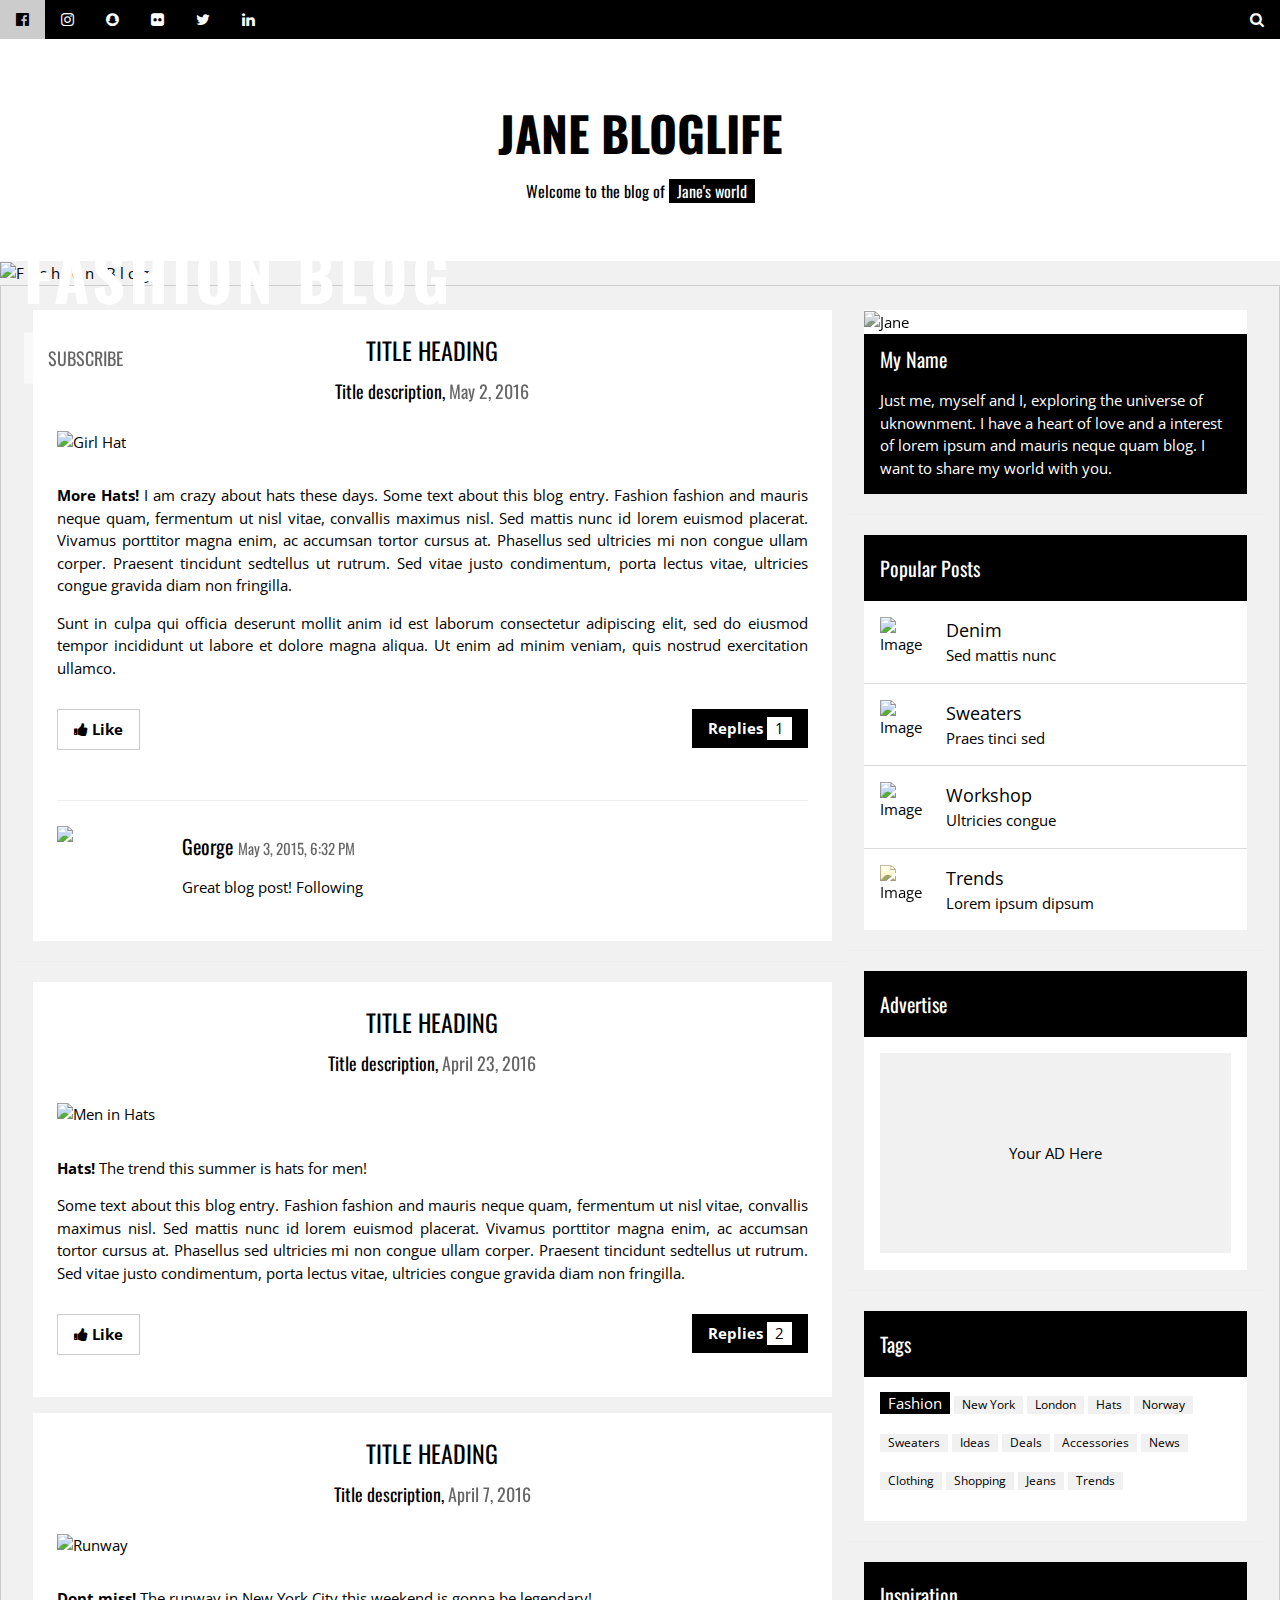
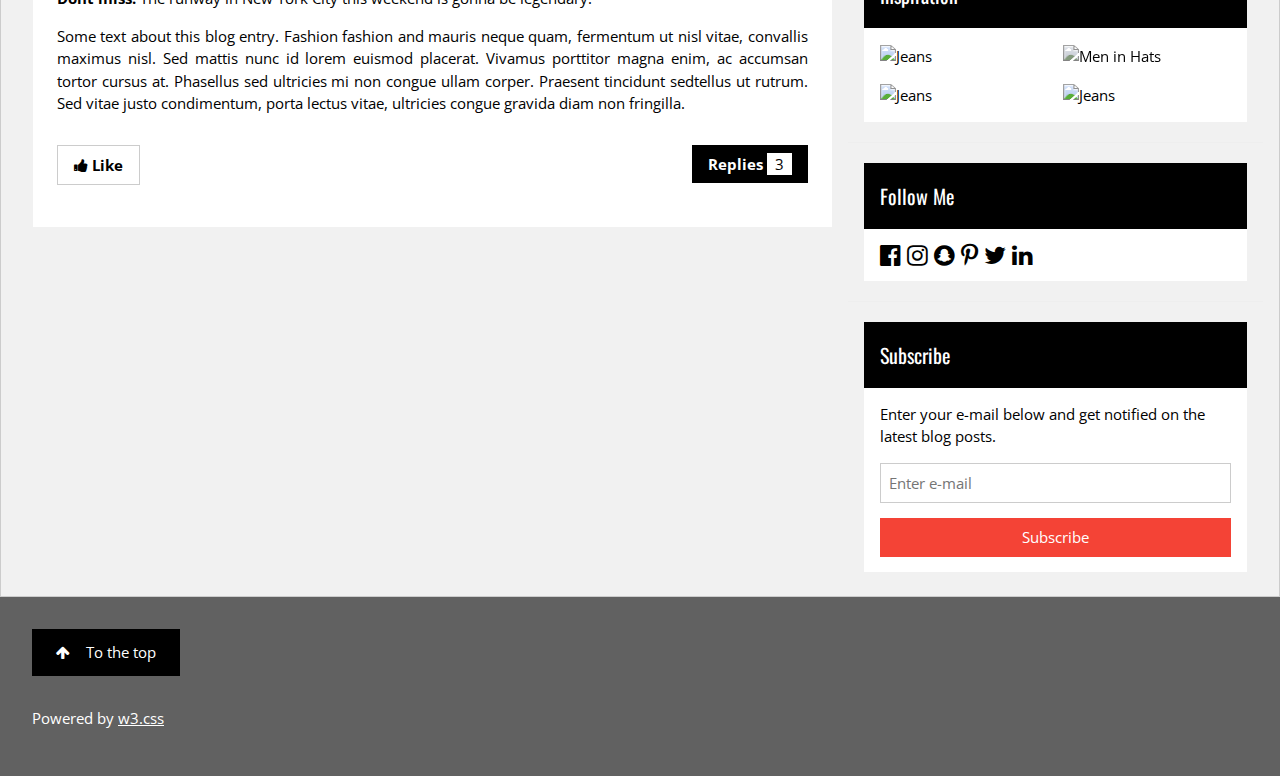
==== index.html @ 951bf926 "Create index.html" ====
<!DOCTYPE html>
<html>
<head>
<title>W3.CSS Template</title>
<meta charset="UTF-8">
<meta name="viewport" content="width=device-width, initial-scale=1">
<link rel="stylesheet" href="https://www.w3schools.com/w3css/4/w3.css">
<link rel="stylesheet" href="https://fonts.googleapis.com/css?family=Oswald">
<link rel="stylesheet" href="https://fonts.googleapis.com/css?family=Open Sans">
<link rel="stylesheet" href="https://cdnjs.cloudflare.com/ajax/libs/font-awesome/4.7.0/css/font-awesome.min.css">
<style>
h1,h2,h3,h4,h5,h6 {font-family: "Oswald"}
body {font-family: "Open Sans"}
</style>
</head>
<body class="w3-light-grey">

<!-- Navigation bar with social media icons -->
<div class="w3-bar w3-black w3-hide-small">
  <a href="#" class="w3-bar-item w3-button"><i class="fa fa-facebook-official"></i></a>
  <a href="#" class="w3-bar-item w3-button"><i class="fa fa-instagram"></i></a>
  <a href="#" class="w3-bar-item w3-button"><i class="fa fa-snapchat"></i></a>
  <a href="#" class="w3-bar-item w3-button"><i class="fa fa-flickr"></i></a>
  <a href="#" class="w3-bar-item w3-button"><i class="fa fa-twitter"></i></a>
  <a href="#" class="w3-bar-item w3-button"><i class="fa fa-linkedin"></i></a>
  <a href="#" class="w3-bar-item w3-button w3-right"><i class="fa fa-search"></i></a>
</div>
  
<!-- w3-content defines a container for fixed size centered content, 
and is wrapped around the whole page content, except for the footer in this example -->
<div class="w3-content" style="max-width:1600px">

  <!-- Header -->
  <header class="w3-container w3-center w3-padding-48 w3-white">
    <h1 class="w3-xxxlarge"><b>JANE BLOGLIFE</b></h1>
    <h6>Welcome to the blog of <span class="w3-tag">Jane's world</span></h6>
  </header>

  <!-- Image header -->
  <header class="w3-display-container w3-wide" id="home">
    <img class="w3-image" src="/w3images/jane.jpg" alt="Fashion Blog" width="1600" height="1060">
    <div class="w3-display-left w3-padding-large">
      <h1 class="w3-text-white">Jane's</h1>
      <h1 class="w3-jumbo w3-text-white w3-hide-small"><b>FASHION BLOG</b></h1>
      <h6><button class="w3-button w3-white w3-padding-large w3-large w3-opacity w3-hover-opacity-off" onclick="document.getElementById('subscribe').style.display='block'">SUBSCRIBE</button></h6>
    </div>
  </header>

  <!-- Grid -->
  <div class="w3-row w3-padding w3-border">

    <!-- Blog entries -->
    <div class="w3-col l8 s12">
    
      <!-- Blog entry -->
      <div class="w3-container w3-white w3-margin w3-padding-large">
        <div class="w3-center">
          <h3>TITLE HEADING</h3>
          <h5>Title description, <span class="w3-opacity">May 2, 2016</span></h5>
        </div>

        <div class="w3-justify">
          <img src="/w3images/girl_hat.jpg" alt="Girl Hat" style="width:100%" class="w3-padding-16">
          <p><strong>More Hats!</strong> I am crazy about hats these days. Some text about this blog entry. Fashion fashion and mauris neque quam, fermentum ut nisl vitae, convallis maximus nisl. Sed mattis nunc id lorem euismod placerat. Vivamus porttitor
            magna enim, ac accumsan tortor cursus at. Phasellus sed ultricies mi non congue ullam corper. Praesent tincidunt sedtellus ut rutrum. Sed vitae justo condimentum, porta lectus vitae, ultricies congue gravida diam non fringilla.</p>
          <p>Sunt in culpa qui officia deserunt mollit anim id est laborum consectetur adipiscing elit, sed do eiusmod tempor incididunt ut labore et dolore magna aliqua. Ut enim ad minim veniam, quis nostrud exercitation ullamco.</p>
          <p class="w3-left"><button class="w3-button w3-white w3-border" onclick="likeFunction(this)"><b><i class="fa fa-thumbs-up"></i> Like</b></button></p>
          <p class="w3-right"><button class="w3-button w3-black" onclick="myFunction('demo1')" id="myBtn"><b>Replies  </b> <span class="w3-tag w3-white">1</span></button></p>
          <p class="w3-clear"></p>
          <div class="w3-row w3-margin-bottom" id="demo1" style="display:none">
            <hr>
              <div class="w3-col l2 m3">
                <img src="/w3images/avatar_smoke.jpg" style="width:90px;">
              </div>
              <div class="w3-col l10 m9">
                <h4>George <span class="w3-opacity w3-medium">May 3, 2015, 6:32 PM</span></h4>
                <p>Great blog post! Following</p>
              </div>
          </div>
        </div>
      </div>
      <hr>

      <!-- Blog entry -->
      <div class="w3-container w3-white w3-margin w3-padding-large">
        <div class="w3-center">
          <h3>TITLE HEADING</h3>
          <h5>Title description, <span class="w3-opacity">April 23, 2016</span></h5>
        </div>

        <div class="w3-justify">
          <img src="/w3images/man_hat.jpg" alt="Men in Hats" style="width:100%" class="w3-padding-16">
          <p><strong>Hats!</strong> The trend this summer is hats for men!</p>
          <p>Some text about this blog entry. Fashion fashion and mauris neque quam, fermentum ut nisl vitae, convallis maximus nisl. Sed mattis nunc id lorem euismod placerat. Vivamus porttitor magna enim, ac accumsan tortor cursus at. Phasellus sed ultricies
            mi non congue ullam corper. Praesent tincidunt sedtellus ut rutrum. Sed vitae justo condimentum, porta lectus vitae, ultricies congue gravida diam non fringilla.</p>
          <p class="w3-left"><button class="w3-button w3-white w3-border" onclick="likeFunction(this)"><b><i class="fa fa-thumbs-up"></i> Like</b></button></p>
          <p class="w3-right"><button class="w3-button w3-black" onclick="myFunction('demo2')"><b>Replies  </b> <span class="w3-tag w3-white">2</span></button></p>
          <p class="w3-clear"></p>
          
          <!-- Example of comment field -->
          <div id="demo2" style="display:none">
            <div class="w3-row">
              <hr>
              <div class="w3-col l2 m3">
                <img src="/w3images/girl_train.jpg" style="width:90px;">
              </div>
              <div class="w3-col l10 m9">
                <h4>Amber <span class="w3-opacity w3-medium">April 26, 2015, 10:52 PM</span></h4>
                <p>Love your blog page! Simply the best! Lorem ipsum dolor sit amet, consectetur adipiscing elit, sed do eiusmod tempor incididunt ut labore et dolore magna aliqua.</p><br>
              </div>
            </div>
            <div class="w3-row w3-margin-bottom">
              <div class="w3-col l2 m3">
                <img src="/w3images/girl.jpg" style="width:90px;">
              </div>
              <div class="w3-col l10 m9">
                <h4>Angie <span class="w3-opacity w3-medium">April 23, 2015, 9:12 PM</span></h4>
                <p>Love hats!!</p>
              </div>
            </div>
          </div>
        </div>
      </div>

      <!-- Blog entry -->
      <div class="w3-container w3-white w3-margin w3-padding-large">
        <div class="w3-center">
          <h3>TITLE HEADING</h3>
          <h5>Title description, <span class="w3-opacity">April 7, 2016</span></h5>
        </div>

        <div class="w3-justify">
          <img src="/w3images/runway.jpg" alt="Runway" style="width:100%" class="w3-padding-16">
          <p><strong>Dont miss!</strong> The runway in New York City this weekend is gonna be legendary!</p>
          <p>Some text about this blog entry. Fashion fashion and mauris neque quam, fermentum ut nisl vitae, convallis maximus nisl. Sed mattis nunc id lorem euismod placerat. Vivamus porttitor magna enim, ac accumsan tortor cursus at. Phasellus sed ultricies
            mi non congue ullam corper. Praesent tincidunt sedtellus ut rutrum. Sed vitae justo condimentum, porta lectus vitae, ultricies congue gravida diam non fringilla.</p>
          <p class="w3-left"><button class="w3-button w3-white w3-border" onclick="likeFunction(this)"><b><i class="fa fa-thumbs-up"></i> Like</b></button></p>
          <p class="w3-right"><button class="w3-button w3-black" onclick="myFunction('demo3')"><b>Replies  </b> <span class="w3-tag w3-white">3</span></button></p>
          <p class="w3-clear"></p>
          
          <!-- Example of comment field -->
          <div id="demo3" style="display:none">
            <hr>
            <div class="w3-row w3-margin-bottom">
              <div class="w3-col l2 m3">
                <img src="/w3images/girl_mountain.jpg" style="width:90px;">
              </div>
              <div class="w3-col l10 m9">
                <h4>Jane <span class="w3-opacity w3-medium">April 10, 2015, 7:22 PM</span></h4>
                <p>That was a great runway show! Thanks for everything.</p>
              </div>
            </div>
            <div class="w3-row w3-margin-bottom">
              <div class="w3-col l2 m3">
                <img src="/w3images/boy.jpg" style="width:90px;">
              </div>
              <div class="w3-col l10 m9">
                <h4>John <span class="w3-opacity w3-medium">April 8, 2015, 10:32 PM</span></h4>
                <p>Keep up the GREAT work! I am cheering for you!! Lorem ipsum dolor sit amet, consectetur adipiscing elit, sed do eiusmod tempor incididunt.</p>
              </div>
            </div>
            <div class="w3-row w3-margin-bottom">
              <div class="w3-col l2 m3">
                <img src="/w3images/girl_hood.jpg" style="width:90px;">
              </div>
              <div class="w3-col l10 m9">
                <h4>Anja <span class="w3-opacity w3-medium">April 7, 2015, 9:12 PM</span></h4>
                <p>Cant wait for the runway to start!</p>
              </div>
            </div>
          </div>
        </div>
      </div>
      
    <!-- END BLOG ENTRIES -->
    </div>

    <!-- About/Information menu -->
    <div class="w3-col l4">
      <!-- About Card -->
      <div class="w3-white w3-margin">
        <img src="/w3images/avatar_girl2.jpg" alt="Jane" style="width:100%" class="w3-grayscale">
        <div class="w3-container w3-black">
          <h4>My Name</h4>
          <p>Just me, myself and I, exploring the universe of uknownment. I have a heart of love and a interest of lorem ipsum and mauris neque quam blog. I want to share my world with you.</p>
        </div>
      </div>
      <hr>

      <!-- Posts -->
      <div class="w3-white w3-margin">
        <div class="w3-container w3-padding w3-black">
          <h4>Popular Posts</h4>
        </div>
        <ul class="w3-ul w3-hoverable w3-white">
          <li class="w3-padding-16">
            <img src="/w3images/avatar_smoke.jpg" alt="Image" class="w3-left w3-margin-right" style="width:50px">
            <span class="w3-large">Denim</span>
            <br>
            <span>Sed mattis nunc</span>
          </li>
          <li class="w3-padding-16">
            <img src="/w3images/bandmember.jpg" alt="Image" class="w3-left w3-margin-right" style="width:50px">
            <span class="w3-large">Sweaters</span>
            <br>
            <span>Praes tinci sed</span>
          </li>
          <li class="w3-padding-16">
            <img src="/w3images/workshop.jpg" alt="Image" class="w3-left w3-margin-right" style="width:50px">
            <span class="w3-large">Workshop</span>
            <br>
            <span>Ultricies congue</span>
          </li>
          <li class="w3-padding-16">
            <img src="/w3images/avatar_smoke.jpg" alt="Image" class="w3-left w3-margin-right w3-sepia" style="width:50px">
            <span class="w3-large">Trends</span>
            <br>
            <span>Lorem ipsum dipsum</span>
          </li>
        </ul>
      </div>
      <hr>

      <!-- Advertising -->
      <div class="w3-white w3-margin">
        <div class="w3-container w3-padding w3-black">
          <h4>Advertise</h4>
        </div>
        <div class="w3-container w3-white">
          <div class="w3-container w3-display-container w3-light-grey w3-section" style="height:200px">
            <span class="w3-display-middle">Your AD Here</span>
          </div>
        </div>
      </div>
      <hr>

      <!-- Tags -->
      <div class="w3-white w3-margin">
        <div class="w3-container w3-padding w3-black">
          <h4>Tags</h4>
        </div>
        <div class="w3-container w3-white">
          <p>
            <span class="w3-tag w3-black w3-margin-bottom">Fashion</span> <span class="w3-tag w3-light-grey w3-small w3-margin-bottom">New York</span> <span class="w3-tag w3-light-grey w3-small w3-margin-bottom">London</span>
            <span class="w3-tag w3-light-grey w3-small w3-margin-bottom">Hats</span> <span class="w3-tag w3-light-grey w3-small w3-margin-bottom">Norway</span> <span class="w3-tag w3-light-grey w3-small w3-margin-bottom">Sweaters</span>
            <span class="w3-tag w3-light-grey w3-small w3-margin-bottom">Ideas</span> <span class="w3-tag w3-light-grey w3-small w3-margin-bottom">Deals</span> <span class="w3-tag w3-light-grey w3-small w3-margin-bottom">Accessories</span>
            <span class="w3-tag w3-light-grey w3-small w3-margin-bottom">News</span> <span class="w3-tag w3-light-grey w3-small w3-margin-bottom">Clothing</span> <span class="w3-tag w3-light-grey w3-small w3-margin-bottom">Shopping</span>
            <span class="w3-tag w3-light-grey w3-small w3-margin-bottom">Jeans</span> <span class="w3-tag w3-light-grey w3-small w3-margin-bottom">Trends</span>
          </p>
        </div>
      </div>
      <hr>

      <!-- Inspiration -->
      <div class="w3-white w3-margin">
        <div class="w3-container w3-padding w3-black">
          <h4>Inspiration</h4>
        </div>
        <div class="w3-row-padding w3-white">
          <div class="w3-col s6">
            <p><img src="/w3images/jeans.jpg" alt="Jeans" style="width:100%"></p>
            <p><img src="/w3images/team1.jpg" alt="Jeans" style="width:100%"></p>
          </div>
          <div class="w3-col s6">
            <p><img src="/w3images/avatar_hat.jpg" alt="Men in Hats" style="width:100%" class="w3-grayscale"></p>
            <p><img src="/w3images/team4.jpg" alt="Jeans" style="width:100%"></p>
         </div>
        </div>
      </div>
      <hr>

      <div class="w3-white w3-margin">
        <div class="w3-container w3-padding w3-black">
          <h4>Follow Me</h4>
        </div>
        <div class="w3-container w3-xlarge w3-padding">
          <i class="fa fa-facebook-official w3-hover-opacity"></i>
          <i class="fa fa-instagram w3-hover-opacity"></i>
          <i class="fa fa-snapchat w3-hover-opacity"></i>
          <i class="fa fa-pinterest-p w3-hover-opacity"></i>
          <i class="fa fa-twitter w3-hover-opacity"></i>
          <i class="fa fa-linkedin w3-hover-opacity"></i>
        </div>
      </div>
      <hr>
      
      <!-- Subscribe -->
      <div class="w3-white w3-margin">
        <div class="w3-container w3-padding w3-black">
          <h4>Subscribe</h4>
        </div>
        <div class="w3-container w3-white">
          <p>Enter your e-mail below and get notified on the latest blog posts.</p>
          <p><input class="w3-input w3-border" type="text" placeholder="Enter e-mail" style="width:100%"></p>
          <p><button type="button" onclick="document.getElementById('subscribe').style.display='block'" class="w3-button w3-block w3-red">Subscribe</button></p>
        </div>
      </div>

    <!-- END About/Intro Menu -->
    </div>

  <!-- END GRID -->
  </div>

<!-- END w3-content -->
</div>

<!-- Subscribe Modal -->
<div id="subscribe" class="w3-modal w3-animate-opacity">
  <div class="w3-modal-content" style="padding:32px">
    <div class="w3-container w3-white">
      <i onclick="document.getElementById('subscribe').style.display='none'" class="fa fa-remove w3-transparent w3-button w3-xlarge w3-right"></i>
      <h2 class="w3-wide">SUBSCRIBE</h2>
      <p>Join my mailing list to receive updates on the latest blog posts and other things.</p>
      <p><input class="w3-input w3-border" type="text" placeholder="Enter e-mail"></p>
      <button type="button" class="w3-button w3-block w3-padding-large w3-red w3-margin-bottom" onclick="document.getElementById('subscribe').style.display='none'">Subscribe</button>
    </div>
  </div>
</div>

<!-- Footer -->
<footer class="w3-container w3-dark-grey" style="padding:32px">
  <a href="#" class="w3-button w3-black w3-padding-large w3-margin-bottom"><i class="fa fa-arrow-up w3-margin-right"></i>To the top</a>
  <p>Powered by <a href="https://www.w3schools.com/w3css/default.asp" target="_blank">w3.css</a></p>
</footer>

<script>
// Toggle between hiding and showing blog replies/comments
document.getElementById("myBtn").click();
function myFunction(id) {
  var x = document.getElementById(id);
  if (x.className.indexOf("w3-show") == -1) {
    x.className += " w3-show";
  } else { 
    x.className = x.className.replace(" w3-show", "");
  }
}

function likeFunction(x) {
  x.style.fontWeight = "bold";
  x.innerHTML = "✓ Liked";
}
</script>

</body>
</html>
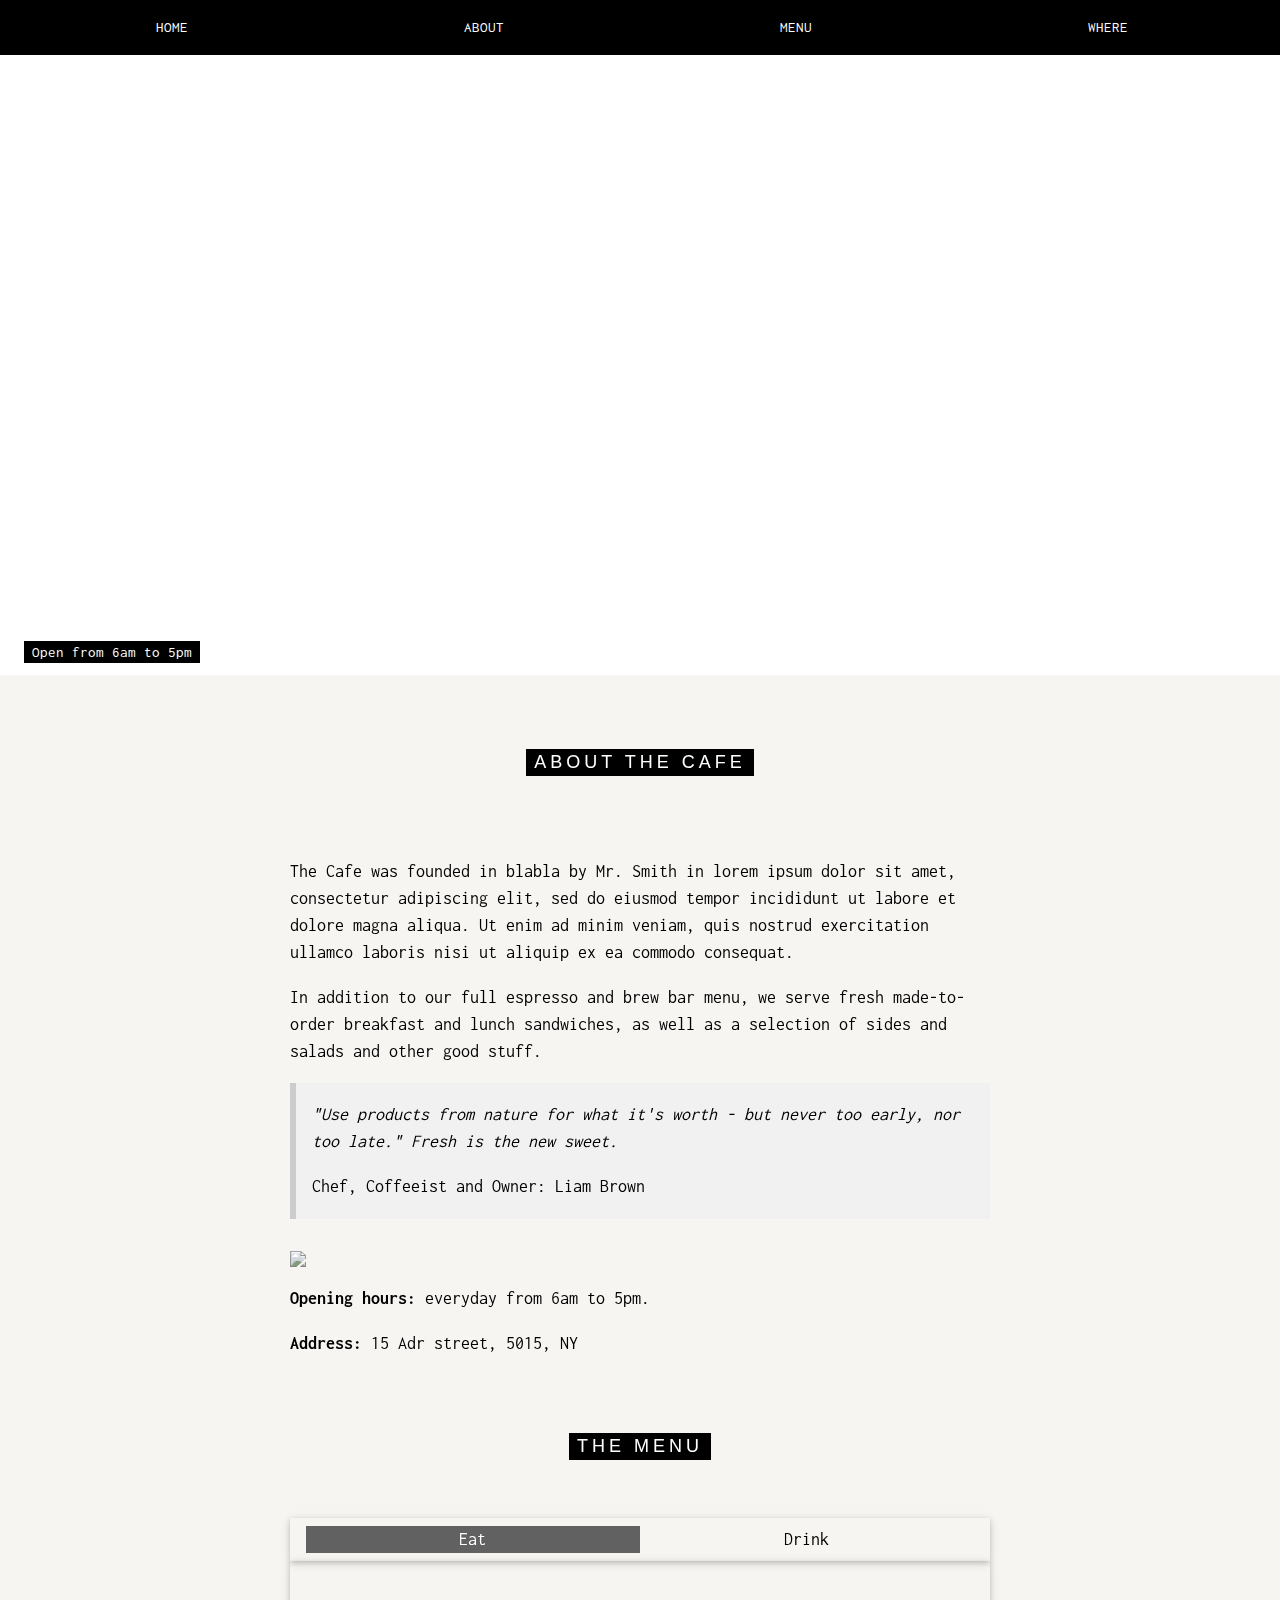
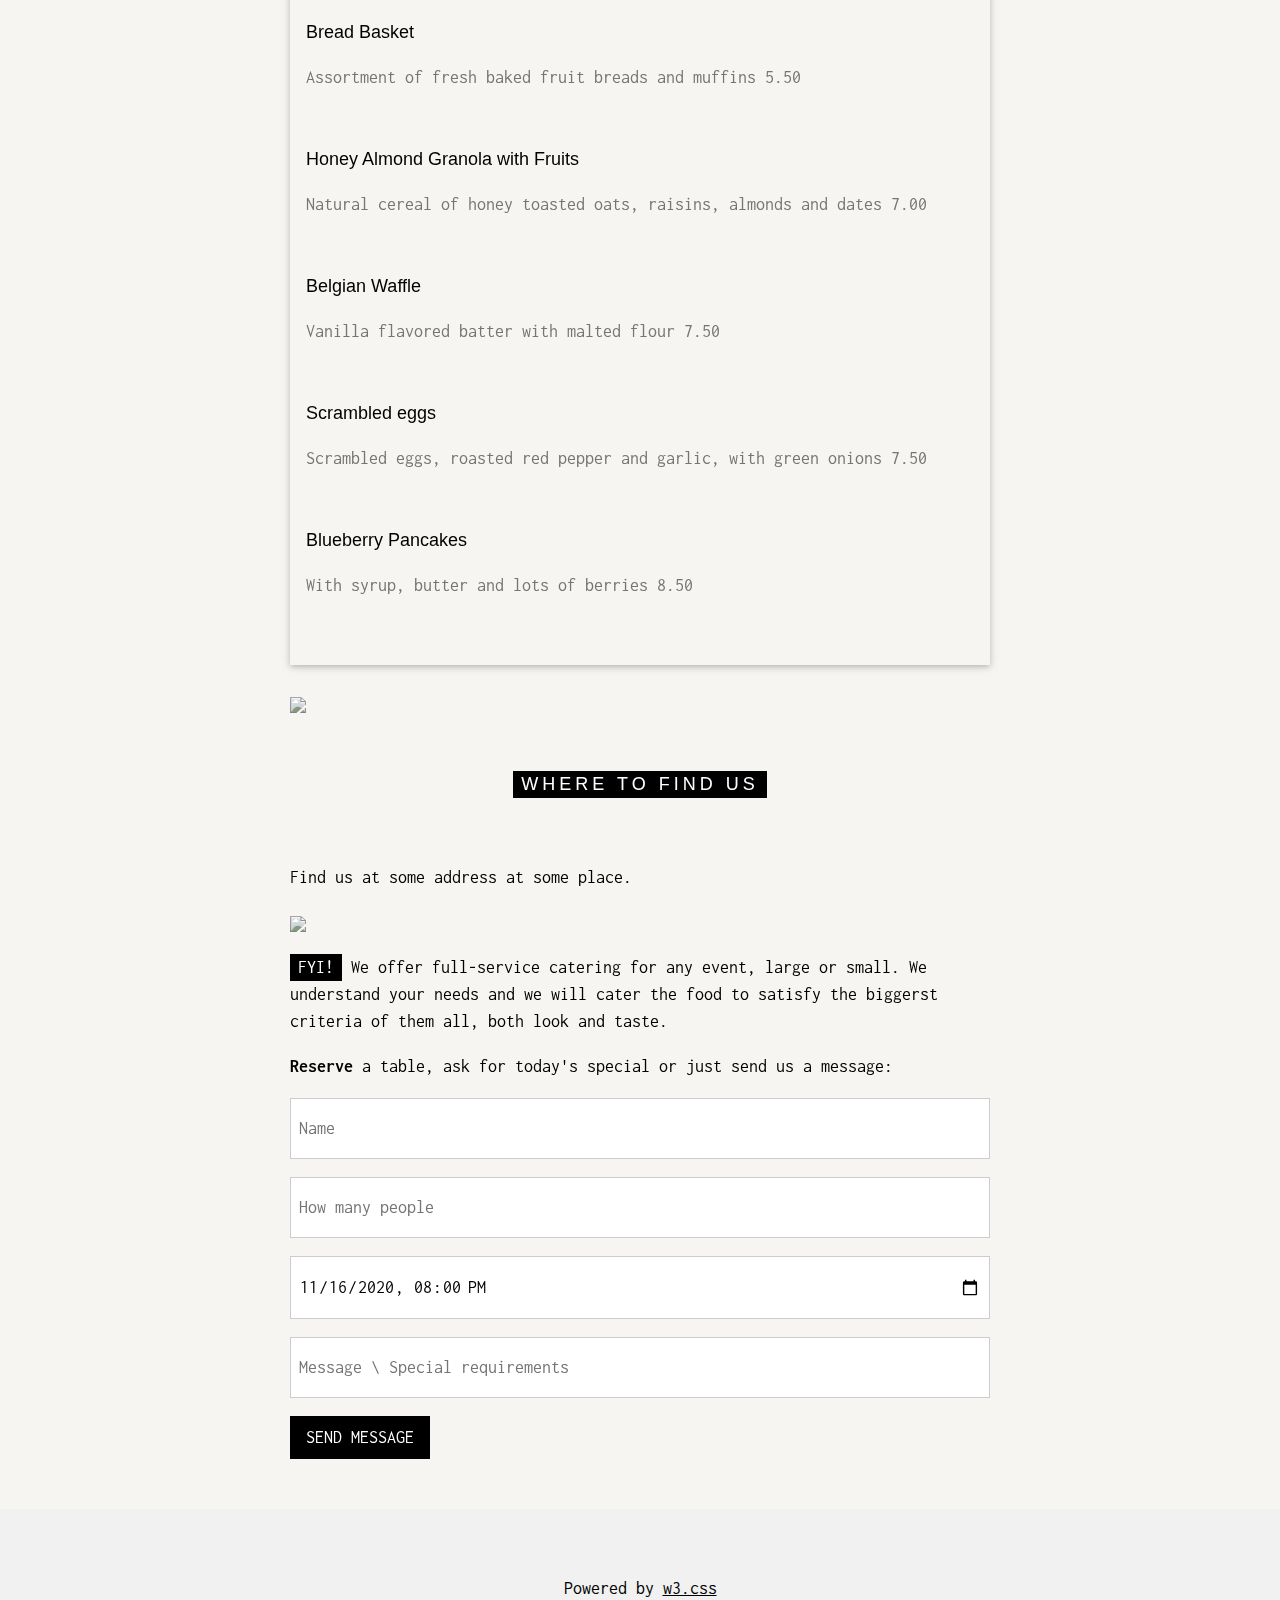
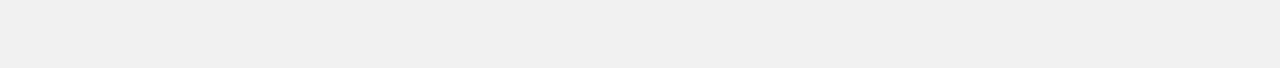
==== commit b4440abf: "Create index.html" ====
--- a/index.html
+++ b/index.html
@@ -5,341 +5,171 @@
 <meta charset="UTF-8">
 <meta name="viewport" content="width=device-width, initial-scale=1">
 <link rel="stylesheet" href="https://www.w3schools.com/w3css/4/w3.css">
-<link rel="stylesheet" href="https://fonts.googleapis.com/css?family=Oswald">
-<link rel="stylesheet" href="https://fonts.googleapis.com/css?family=Open Sans">
-<link rel="stylesheet" href="https://cdnjs.cloudflare.com/ajax/libs/font-awesome/4.7.0/css/font-awesome.min.css">
+<link rel="stylesheet" href="https://fonts.googleapis.com/css?family=Inconsolata">
 <style>
-h1,h2,h3,h4,h5,h6 {font-family: "Oswald"}
-body {font-family: "Open Sans"}
+body, html {
+  height: 100%;
+  font-family: "Inconsolata", sans-serif;
+}
+
+.bgimg {
+  background-position: center;
+  background-size: cover;
+  background-image: url("/w3images/coffeehouse.jpg");
+  min-height: 75%;
+}
+
+.menu {
+  display: none;
+}
 </style>
 </head>
-<body class="w3-light-grey">
+<body>
 
-<!-- Navigation bar with social media icons -->
-<div class="w3-bar w3-black w3-hide-small">
-  <a href="#" class="w3-bar-item w3-button"><i class="fa fa-facebook-official"></i></a>
-  <a href="#" class="w3-bar-item w3-button"><i class="fa fa-instagram"></i></a>
-  <a href="#" class="w3-bar-item w3-button"><i class="fa fa-snapchat"></i></a>
-  <a href="#" class="w3-bar-item w3-button"><i class="fa fa-flickr"></i></a>
-  <a href="#" class="w3-bar-item w3-button"><i class="fa fa-twitter"></i></a>
-  <a href="#" class="w3-bar-item w3-button"><i class="fa fa-linkedin"></i></a>
-  <a href="#" class="w3-bar-item w3-button w3-right"><i class="fa fa-search"></i></a>
-</div>
-  
-<!-- w3-content defines a container for fixed size centered content, 
-and is wrapped around the whole page content, except for the footer in this example -->
-<div class="w3-content" style="max-width:1600px">
-
-  <!-- Header -->
-  <header class="w3-container w3-center w3-padding-48 w3-white">
-    <h1 class="w3-xxxlarge"><b>JANE BLOGLIFE</b></h1>
-    <h6>Welcome to the blog of <span class="w3-tag">Jane's world</span></h6>
-  </header>
-
-  <!-- Image header -->
-  <header class="w3-display-container w3-wide" id="home">
-    <img class="w3-image" src="/w3images/jane.jpg" alt="Fashion Blog" width="1600" height="1060">
-    <div class="w3-display-left w3-padding-large">
-      <h1 class="w3-text-white">Jane's</h1>
-      <h1 class="w3-jumbo w3-text-white w3-hide-small"><b>FASHION BLOG</b></h1>
-      <h6><button class="w3-button w3-white w3-padding-large w3-large w3-opacity w3-hover-opacity-off" onclick="document.getElementById('subscribe').style.display='block'">SUBSCRIBE</button></h6>
+<!-- Links (sit on top) -->
+<div class="w3-top">
+  <div class="w3-row w3-padding w3-black">
+    <div class="w3-col s3">
+      <a href="#" class="w3-button w3-block w3-black">HOME</a>
     </div>
-  </header>
-
-  <!-- Grid -->
-  <div class="w3-row w3-padding w3-border">
-
-    <!-- Blog entries -->
-    <div class="w3-col l8 s12">
-    
-      <!-- Blog entry -->
-      <div class="w3-container w3-white w3-margin w3-padding-large">
-        <div class="w3-center">
-          <h3>TITLE HEADING</h3>
-          <h5>Title description, <span class="w3-opacity">May 2, 2016</span></h5>
-        </div>
-
-        <div class="w3-justify">
-          <img src="/w3images/girl_hat.jpg" alt="Girl Hat" style="width:100%" class="w3-padding-16">
-          <p><strong>More Hats!</strong> I am crazy about hats these days. Some text about this blog entry. Fashion fashion and mauris neque quam, fermentum ut nisl vitae, convallis maximus nisl. Sed mattis nunc id lorem euismod placerat. Vivamus porttitor
-            magna enim, ac accumsan tortor cursus at. Phasellus sed ultricies mi non congue ullam corper. Praesent tincidunt sedtellus ut rutrum. Sed vitae justo condimentum, porta lectus vitae, ultricies congue gravida diam non fringilla.</p>
-          <p>Sunt in culpa qui officia deserunt mollit anim id est laborum consectetur adipiscing elit, sed do eiusmod tempor incididunt ut labore et dolore magna aliqua. Ut enim ad minim veniam, quis nostrud exercitation ullamco.</p>
-          <p class="w3-left"><button class="w3-button w3-white w3-border" onclick="likeFunction(this)"><b><i class="fa fa-thumbs-up"></i> Like</b></button></p>
-          <p class="w3-right"><button class="w3-button w3-black" onclick="myFunction('demo1')" id="myBtn"><b>Replies  </b> <span class="w3-tag w3-white">1</span></button></p>
-          <p class="w3-clear"></p>
-          <div class="w3-row w3-margin-bottom" id="demo1" style="display:none">
-            <hr>
-              <div class="w3-col l2 m3">
-                <img src="/w3images/avatar_smoke.jpg" style="width:90px;">
-              </div>
-              <div class="w3-col l10 m9">
-                <h4>George <span class="w3-opacity w3-medium">May 3, 2015, 6:32 PM</span></h4>
-                <p>Great blog post! Following</p>
-              </div>
-          </div>
-        </div>
-      </div>
-      <hr>
-
-      <!-- Blog entry -->
-      <div class="w3-container w3-white w3-margin w3-padding-large">
-        <div class="w3-center">
-          <h3>TITLE HEADING</h3>
-          <h5>Title description, <span class="w3-opacity">April 23, 2016</span></h5>
-        </div>
-
-        <div class="w3-justify">
-          <img src="/w3images/man_hat.jpg" alt="Men in Hats" style="width:100%" class="w3-padding-16">
-          <p><strong>Hats!</strong> The trend this summer is hats for men!</p>
-          <p>Some text about this blog entry. Fashion fashion and mauris neque quam, fermentum ut nisl vitae, convallis maximus nisl. Sed mattis nunc id lorem euismod placerat. Vivamus porttitor magna enim, ac accumsan tortor cursus at. Phasellus sed ultricies
-            mi non congue ullam corper. Praesent tincidunt sedtellus ut rutrum. Sed vitae justo condimentum, porta lectus vitae, ultricies congue gravida diam non fringilla.</p>
-          <p class="w3-left"><button class="w3-button w3-white w3-border" onclick="likeFunction(this)"><b><i class="fa fa-thumbs-up"></i> Like</b></button></p>
-          <p class="w3-right"><button class="w3-button w3-black" onclick="myFunction('demo2')"><b>Replies  </b> <span class="w3-tag w3-white">2</span></button></p>
-          <p class="w3-clear"></p>
-          
-          <!-- Example of comment field -->
-          <div id="demo2" style="display:none">
-            <div class="w3-row">
-              <hr>
-              <div class="w3-col l2 m3">
-                <img src="/w3images/girl_train.jpg" style="width:90px;">
-              </div>
-              <div class="w3-col l10 m9">
-                <h4>Amber <span class="w3-opacity w3-medium">April 26, 2015, 10:52 PM</span></h4>
-                <p>Love your blog page! Simply the best! Lorem ipsum dolor sit amet, consectetur adipiscing elit, sed do eiusmod tempor incididunt ut labore et dolore magna aliqua.</p><br>
-              </div>
-            </div>
-            <div class="w3-row w3-margin-bottom">
-              <div class="w3-col l2 m3">
-                <img src="/w3images/girl.jpg" style="width:90px;">
-              </div>
-              <div class="w3-col l10 m9">
-                <h4>Angie <span class="w3-opacity w3-medium">April 23, 2015, 9:12 PM</span></h4>
-                <p>Love hats!!</p>
-              </div>
-            </div>
-          </div>
-        </div>
-      </div>
-
-      <!-- Blog entry -->
-      <div class="w3-container w3-white w3-margin w3-padding-large">
-        <div class="w3-center">
-          <h3>TITLE HEADING</h3>
-          <h5>Title description, <span class="w3-opacity">April 7, 2016</span></h5>
-        </div>
-
-        <div class="w3-justify">
-          <img src="/w3images/runway.jpg" alt="Runway" style="width:100%" class="w3-padding-16">
-          <p><strong>Dont miss!</strong> The runway in New York City this weekend is gonna be legendary!</p>
-          <p>Some text about this blog entry. Fashion fashion and mauris neque quam, fermentum ut nisl vitae, convallis maximus nisl. Sed mattis nunc id lorem euismod placerat. Vivamus porttitor magna enim, ac accumsan tortor cursus at. Phasellus sed ultricies
-            mi non congue ullam corper. Praesent tincidunt sedtellus ut rutrum. Sed vitae justo condimentum, porta lectus vitae, ultricies congue gravida diam non fringilla.</p>
-          <p class="w3-left"><button class="w3-button w3-white w3-border" onclick="likeFunction(this)"><b><i class="fa fa-thumbs-up"></i> Like</b></button></p>
-          <p class="w3-right"><button class="w3-button w3-black" onclick="myFunction('demo3')"><b>Replies  </b> <span class="w3-tag w3-white">3</span></button></p>
-          <p class="w3-clear"></p>
-          
-          <!-- Example of comment field -->
-          <div id="demo3" style="display:none">
-            <hr>
-            <div class="w3-row w3-margin-bottom">
-              <div class="w3-col l2 m3">
-                <img src="/w3images/girl_mountain.jpg" style="width:90px;">
-              </div>
-              <div class="w3-col l10 m9">
-                <h4>Jane <span class="w3-opacity w3-medium">April 10, 2015, 7:22 PM</span></h4>
-                <p>That was a great runway show! Thanks for everything.</p>
-              </div>
-            </div>
-            <div class="w3-row w3-margin-bottom">
-              <div class="w3-col l2 m3">
-                <img src="/w3images/boy.jpg" style="width:90px;">
-              </div>
-              <div class="w3-col l10 m9">
-                <h4>John <span class="w3-opacity w3-medium">April 8, 2015, 10:32 PM</span></h4>
-                <p>Keep up the GREAT work! I am cheering for you!! Lorem ipsum dolor sit amet, consectetur adipiscing elit, sed do eiusmod tempor incididunt.</p>
-              </div>
-            </div>
-            <div class="w3-row w3-margin-bottom">
-              <div class="w3-col l2 m3">
-                <img src="/w3images/girl_hood.jpg" style="width:90px;">
-              </div>
-              <div class="w3-col l10 m9">
-                <h4>Anja <span class="w3-opacity w3-medium">April 7, 2015, 9:12 PM</span></h4>
-                <p>Cant wait for the runway to start!</p>
-              </div>
-            </div>
-          </div>
-        </div>
-      </div>
-      
-    <!-- END BLOG ENTRIES -->
+    <div class="w3-col s3">
+      <a href="#about" class="w3-button w3-block w3-black">ABOUT</a>
     </div>
-
-    <!-- About/Information menu -->
-    <div class="w3-col l4">
-      <!-- About Card -->
-      <div class="w3-white w3-margin">
-        <img src="/w3images/avatar_girl2.jpg" alt="Jane" style="width:100%" class="w3-grayscale">
-        <div class="w3-container w3-black">
-          <h4>My Name</h4>
-          <p>Just me, myself and I, exploring the universe of uknownment. I have a heart of love and a interest of lorem ipsum and mauris neque quam blog. I want to share my world with you.</p>
-        </div>
-      </div>
-      <hr>
-
-      <!-- Posts -->
-      <div class="w3-white w3-margin">
-        <div class="w3-container w3-padding w3-black">
-          <h4>Popular Posts</h4>
-        </div>
-        <ul class="w3-ul w3-hoverable w3-white">
-          <li class="w3-padding-16">
-            <img src="/w3images/avatar_smoke.jpg" alt="Image" class="w3-left w3-margin-right" style="width:50px">
-            <span class="w3-large">Denim</span>
-            <br>
-            <span>Sed mattis nunc</span>
-          </li>
-          <li class="w3-padding-16">
-            <img src="/w3images/bandmember.jpg" alt="Image" class="w3-left w3-margin-right" style="width:50px">
-            <span class="w3-large">Sweaters</span>
-            <br>
-            <span>Praes tinci sed</span>
-          </li>
-          <li class="w3-padding-16">
-            <img src="/w3images/workshop.jpg" alt="Image" class="w3-left w3-margin-right" style="width:50px">
-            <span class="w3-large">Workshop</span>
-            <br>
-            <span>Ultricies congue</span>
-          </li>
-          <li class="w3-padding-16">
-            <img src="/w3images/avatar_smoke.jpg" alt="Image" class="w3-left w3-margin-right w3-sepia" style="width:50px">
-            <span class="w3-large">Trends</span>
-            <br>
-            <span>Lorem ipsum dipsum</span>
-          </li>
-        </ul>
-      </div>
-      <hr>
-
-      <!-- Advertising -->
-      <div class="w3-white w3-margin">
-        <div class="w3-container w3-padding w3-black">
-          <h4>Advertise</h4>
-        </div>
-        <div class="w3-container w3-white">
-          <div class="w3-container w3-display-container w3-light-grey w3-section" style="height:200px">
-            <span class="w3-display-middle">Your AD Here</span>
-          </div>
-        </div>
-      </div>
-      <hr>
-
-      <!-- Tags -->
-      <div class="w3-white w3-margin">
-        <div class="w3-container w3-padding w3-black">
-          <h4>Tags</h4>
-        </div>
-        <div class="w3-container w3-white">
-          <p>
-            <span class="w3-tag w3-black w3-margin-bottom">Fashion</span> <span class="w3-tag w3-light-grey w3-small w3-margin-bottom">New York</span> <span class="w3-tag w3-light-grey w3-small w3-margin-bottom">London</span>
-            <span class="w3-tag w3-light-grey w3-small w3-margin-bottom">Hats</span> <span class="w3-tag w3-light-grey w3-small w3-margin-bottom">Norway</span> <span class="w3-tag w3-light-grey w3-small w3-margin-bottom">Sweaters</span>
-            <span class="w3-tag w3-light-grey w3-small w3-margin-bottom">Ideas</span> <span class="w3-tag w3-light-grey w3-small w3-margin-bottom">Deals</span> <span class="w3-tag w3-light-grey w3-small w3-margin-bottom">Accessories</span>
-            <span class="w3-tag w3-light-grey w3-small w3-margin-bottom">News</span> <span class="w3-tag w3-light-grey w3-small w3-margin-bottom">Clothing</span> <span class="w3-tag w3-light-grey w3-small w3-margin-bottom">Shopping</span>
-            <span class="w3-tag w3-light-grey w3-small w3-margin-bottom">Jeans</span> <span class="w3-tag w3-light-grey w3-small w3-margin-bottom">Trends</span>
-          </p>
-        </div>
-      </div>
-      <hr>
-
-      <!-- Inspiration -->
-      <div class="w3-white w3-margin">
-        <div class="w3-container w3-padding w3-black">
-          <h4>Inspiration</h4>
-        </div>
-        <div class="w3-row-padding w3-white">
-          <div class="w3-col s6">
-            <p><img src="/w3images/jeans.jpg" alt="Jeans" style="width:100%"></p>
-            <p><img src="/w3images/team1.jpg" alt="Jeans" style="width:100%"></p>
-          </div>
-          <div class="w3-col s6">
-            <p><img src="/w3images/avatar_hat.jpg" alt="Men in Hats" style="width:100%" class="w3-grayscale"></p>
-            <p><img src="/w3images/team4.jpg" alt="Jeans" style="width:100%"></p>
-         </div>
-        </div>
-      </div>
-      <hr>
-
-      <div class="w3-white w3-margin">
-        <div class="w3-container w3-padding w3-black">
-          <h4>Follow Me</h4>
-        </div>
-        <div class="w3-container w3-xlarge w3-padding">
-          <i class="fa fa-facebook-official w3-hover-opacity"></i>
-          <i class="fa fa-instagram w3-hover-opacity"></i>
-          <i class="fa fa-snapchat w3-hover-opacity"></i>
-          <i class="fa fa-pinterest-p w3-hover-opacity"></i>
-          <i class="fa fa-twitter w3-hover-opacity"></i>
-          <i class="fa fa-linkedin w3-hover-opacity"></i>
-        </div>
-      </div>
-      <hr>
-      
-      <!-- Subscribe -->
-      <div class="w3-white w3-margin">
-        <div class="w3-container w3-padding w3-black">
-          <h4>Subscribe</h4>
-        </div>
-        <div class="w3-container w3-white">
-          <p>Enter your e-mail below and get notified on the latest blog posts.</p>
-          <p><input class="w3-input w3-border" type="text" placeholder="Enter e-mail" style="width:100%"></p>
-          <p><button type="button" onclick="document.getElementById('subscribe').style.display='block'" class="w3-button w3-block w3-red">Subscribe</button></p>
-        </div>
-      </div>
-
-    <!-- END About/Intro Menu -->
+    <div class="w3-col s3">
+      <a href="#menu" class="w3-button w3-block w3-black">MENU</a>
     </div>
-
-  <!-- END GRID -->
-  </div>
-
-<!-- END w3-content -->
-</div>
-
-<!-- Subscribe Modal -->
-<div id="subscribe" class="w3-modal w3-animate-opacity">
-  <div class="w3-modal-content" style="padding:32px">
-    <div class="w3-container w3-white">
-      <i onclick="document.getElementById('subscribe').style.display='none'" class="fa fa-remove w3-transparent w3-button w3-xlarge w3-right"></i>
-      <h2 class="w3-wide">SUBSCRIBE</h2>
-      <p>Join my mailing list to receive updates on the latest blog posts and other things.</p>
-      <p><input class="w3-input w3-border" type="text" placeholder="Enter e-mail"></p>
-      <button type="button" class="w3-button w3-block w3-padding-large w3-red w3-margin-bottom" onclick="document.getElementById('subscribe').style.display='none'">Subscribe</button>
+    <div class="w3-col s3">
+      <a href="#where" class="w3-button w3-block w3-black">WHERE</a>
     </div>
   </div>
 </div>
 
+<!-- Header with image -->
+<header class="bgimg w3-display-container w3-grayscale-min" id="home">
+  <div class="w3-display-bottomleft w3-center w3-padding-large w3-hide-small">
+    <span class="w3-tag">Open from 6am to 5pm</span>
+  </div>
+  <div class="w3-display-middle w3-center">
+    <span class="w3-text-white" style="font-size:90px">the<br>Cafe</span>
+  </div>
+  <div class="w3-display-bottomright w3-center w3-padding-large">
+    <span class="w3-text-white">15 Adr street, 5015</span>
+  </div>
+</header>
+
+<!-- Add a background color and large text to the whole page -->
+<div class="w3-sand w3-grayscale w3-large">
+
+<!-- About Container -->
+<div class="w3-container" id="about">
+  <div class="w3-content" style="max-width:700px">
+    <h5 class="w3-center w3-padding-64"><span class="w3-tag w3-wide">ABOUT THE CAFE</span></h5>
+    <p>The Cafe was founded in blabla by Mr. Smith in lorem ipsum dolor sit amet, consectetur adipiscing elit, sed do eiusmod tempor incididunt ut labore et dolore magna aliqua. Ut enim ad minim veniam, quis nostrud exercitation ullamco laboris nisi ut aliquip ex ea commodo consequat.</p>
+    <p>In addition to our full espresso and brew bar menu, we serve fresh made-to-order breakfast and lunch sandwiches, as well as a selection of sides and salads and other good stuff.</p>
+    <div class="w3-panel w3-leftbar w3-light-grey">
+      <p><i>"Use products from nature for what it's worth - but never too early, nor too late." Fresh is the new sweet.</i></p>
+      <p>Chef, Coffeeist and Owner: Liam Brown</p>
+    </div>
+    <img src="/w3images/coffeeshop.jpg" style="width:100%;max-width:1000px" class="w3-margin-top">
+    <p><strong>Opening hours:</strong> everyday from 6am to 5pm.</p>
+    <p><strong>Address:</strong> 15 Adr street, 5015, NY</p>
+  </div>
+</div>
+
+<!-- Menu Container -->
+<div class="w3-container" id="menu">
+  <div class="w3-content" style="max-width:700px">
+ 
+    <h5 class="w3-center w3-padding-48"><span class="w3-tag w3-wide">THE MENU</span></h5>
+  
+    <div class="w3-row w3-center w3-card w3-padding">
+      <a href="javascript:void(0)" onclick="openMenu(event, 'Eat');" id="myLink">
+        <div class="w3-col s6 tablink">Eat</div>
+      </a>
+      <a href="javascript:void(0)" onclick="openMenu(event, 'Drinks');">
+        <div class="w3-col s6 tablink">Drink</div>
+      </a>
+    </div>
+
+    <div id="Eat" class="w3-container menu w3-padding-48 w3-card">
+      <h5>Bread Basket</h5>
+      <p class="w3-text-grey">Assortment of fresh baked fruit breads and muffins 5.50</p><br>
+    
+      <h5>Honey Almond Granola with Fruits</h5>
+      <p class="w3-text-grey">Natural cereal of honey toasted oats, raisins, almonds and dates 7.00</p><br>
+    
+      <h5>Belgian Waffle</h5>
+      <p class="w3-text-grey">Vanilla flavored batter with malted flour 7.50</p><br>
+    
+      <h5>Scrambled eggs</h5>
+      <p class="w3-text-grey">Scrambled eggs, roasted red pepper and garlic, with green onions 7.50</p><br>
+    
+      <h5>Blueberry Pancakes</h5>
+      <p class="w3-text-grey">With syrup, butter and lots of berries 8.50</p>
+    </div>
+
+    <div id="Drinks" class="w3-container menu w3-padding-48 w3-card">
+      <h5>Coffee</h5>
+      <p class="w3-text-grey">Regular coffee 2.50</p><br>
+    
+      <h5>Chocolato</h5>
+      <p class="w3-text-grey">Chocolate espresso with milk 4.50</p><br>
+    
+      <h5>Corretto</h5>
+      <p class="w3-text-grey">Whiskey and coffee 5.00</p><br>
+    
+      <h5>Iced tea</h5>
+      <p class="w3-text-grey">Hot tea, except not hot 3.00</p><br>
+    
+      <h5>Soda</h5>
+      <p class="w3-text-grey">Coke, Sprite, Fanta, etc. 2.50</p>
+    </div>  
+    <img src="/w3images/coffeehouse2.jpg" style="width:100%;max-width:1000px;margin-top:32px;">
+  </div>
+</div>
+
+<!-- Contact/Area Container -->
+<div class="w3-container" id="where" style="padding-bottom:32px;">
+  <div class="w3-content" style="max-width:700px">
+    <h5 class="w3-center w3-padding-48"><span class="w3-tag w3-wide">WHERE TO FIND US</span></h5>
+    <p>Find us at some address at some place.</p>
+    <img src="/w3images/map.jpg" class="w3-image" style="width:100%">
+    <p><span class="w3-tag">FYI!</span> We offer full-service catering for any event, large or small. We understand your needs and we will cater the food to satisfy the biggerst criteria of them all, both look and taste.</p>
+    <p><strong>Reserve</strong> a table, ask for today's special or just send us a message:</p>
+    <form action="/action_page.php" target="_blank">
+      <p><input class="w3-input w3-padding-16 w3-border" type="text" placeholder="Name" required name="Name"></p>
+      <p><input class="w3-input w3-padding-16 w3-border" type="number" placeholder="How many people" required name="People"></p>
+      <p><input class="w3-input w3-padding-16 w3-border" type="datetime-local" placeholder="Date and time" required name="date" value="2020-11-16T20:00"></p>
+      <p><input class="w3-input w3-padding-16 w3-border" type="text" placeholder="Message \ Special requirements" required name="Message"></p>
+      <p><button class="w3-button w3-black" type="submit">SEND MESSAGE</button></p>
+    </form>
+  </div>
+</div>
+
+<!-- End page content -->
+</div>
+
 <!-- Footer -->
-<footer class="w3-container w3-dark-grey" style="padding:32px">
-  <a href="#" class="w3-button w3-black w3-padding-large w3-margin-bottom"><i class="fa fa-arrow-up w3-margin-right"></i>To the top</a>
-  <p>Powered by <a href="https://www.w3schools.com/w3css/default.asp" target="_blank">w3.css</a></p>
+<footer class="w3-center w3-light-grey w3-padding-48 w3-large">
+  <p>Powered by <a href="https://www.w3schools.com/w3css/default.asp" title="W3.CSS" target="_blank" class="w3-hover-text-green">w3.css</a></p>
 </footer>
 
 <script>
-// Toggle between hiding and showing blog replies/comments
-document.getElementById("myBtn").click();
-function myFunction(id) {
-  var x = document.getElementById(id);
-  if (x.className.indexOf("w3-show") == -1) {
-    x.className += " w3-show";
-  } else { 
-    x.className = x.className.replace(" w3-show", "");
+// Tabbed Menu
+function openMenu(evt, menuName) {
+  var i, x, tablinks;
+  x = document.getElementsByClassName("menu");
+  for (i = 0; i < x.length; i++) {
+    x[i].style.display = "none";
   }
+  tablinks = document.getElementsByClassName("tablink");
+  for (i = 0; i < x.length; i++) {
+    tablinks[i].className = tablinks[i].className.replace(" w3-dark-grey", "");
+  }
+  document.getElementById(menuName).style.display = "block";
+  evt.currentTarget.firstElementChild.className += " w3-dark-grey";
 }
-
-function likeFunction(x) {
-  x.style.fontWeight = "bold";
-  x.innerHTML = "✓ Liked";
-}
+document.getElementById("myLink").click();
 </script>
 
 </body>
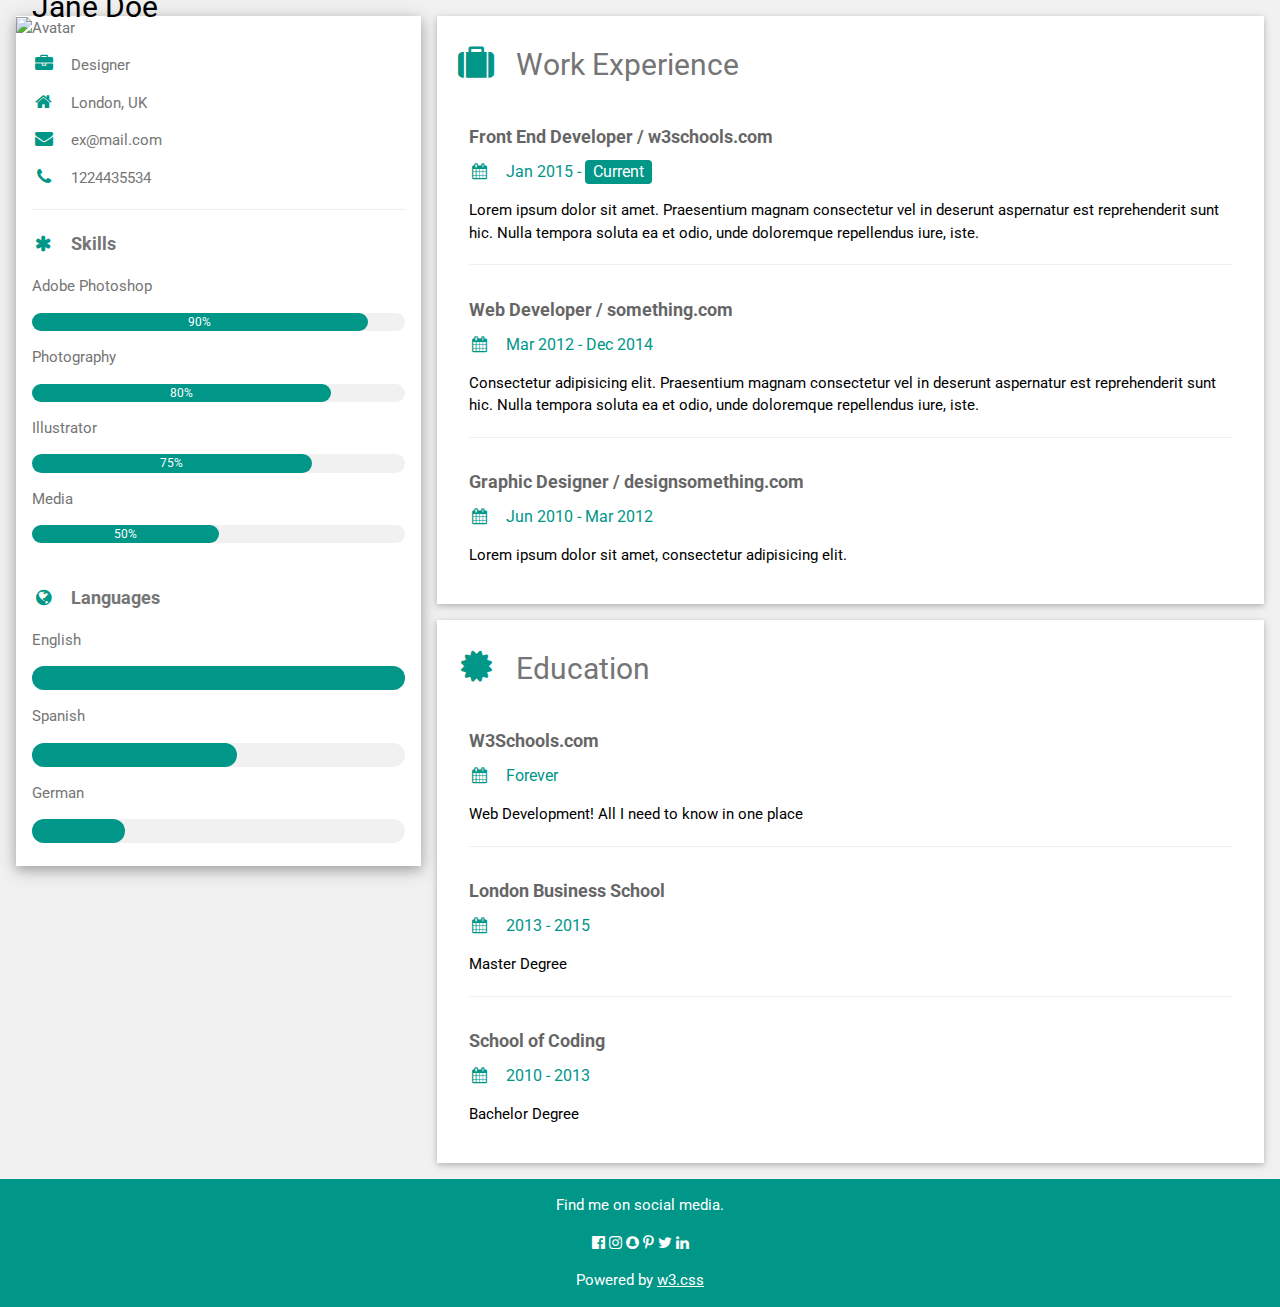
==== commit 4fde3a2d: "Update index.html" ====
--- a/index.html
+++ b/index.html
@@ -5,172 +5,142 @@
 <meta charset="UTF-8">
 <meta name="viewport" content="width=device-width, initial-scale=1">
 <link rel="stylesheet" href="https://www.w3schools.com/w3css/4/w3.css">
-<link rel="stylesheet" href="https://fonts.googleapis.com/css?family=Inconsolata">
+<link rel='stylesheet' href='https://fonts.googleapis.com/css?family=Roboto'>
+<link rel="stylesheet" href="https://cdnjs.cloudflare.com/ajax/libs/font-awesome/4.7.0/css/font-awesome.min.css">
 <style>
-body, html {
-  height: 100%;
-  font-family: "Inconsolata", sans-serif;
-}
-
-.bgimg {
-  background-position: center;
-  background-size: cover;
-  background-image: url("/w3images/coffeehouse.jpg");
-  min-height: 75%;
-}
-
-.menu {
-  display: none;
-}
+html,body,h1,h2,h3,h4,h5,h6 {font-family: "Roboto", sans-serif}
 </style>
 </head>
-<body>
+<body class="w3-light-grey">
 
-<!-- Links (sit on top) -->
-<div class="w3-top">
-  <div class="w3-row w3-padding w3-black">
-    <div class="w3-col s3">
-      <a href="#" class="w3-button w3-block w3-black">HOME</a>
+<!-- Page Container -->
+<div class="w3-content w3-margin-top" style="max-width:1400px;">
+
+  <!-- The Grid -->
+  <div class="w3-row-padding">
+  
+    <!-- Left Column -->
+    <div class="w3-third">
+    
+      <div class="w3-white w3-text-grey w3-card-4">
+        <div class="w3-display-container">
+          <img src="/w3images/avatar_hat.jpg" style="width:100%" alt="Avatar">
+          <div class="w3-display-bottomleft w3-container w3-text-black">
+            <h2>Jane Doe</h2>
+          </div>
+        </div>
+        <div class="w3-container">
+          <p><i class="fa fa-briefcase fa-fw w3-margin-right w3-large w3-text-teal"></i>Designer</p>
+          <p><i class="fa fa-home fa-fw w3-margin-right w3-large w3-text-teal"></i>London, UK</p>
+          <p><i class="fa fa-envelope fa-fw w3-margin-right w3-large w3-text-teal"></i>ex@mail.com</p>
+          <p><i class="fa fa-phone fa-fw w3-margin-right w3-large w3-text-teal"></i>1224435534</p>
+          <hr>
+
+          <p class="w3-large"><b><i class="fa fa-asterisk fa-fw w3-margin-right w3-text-teal"></i>Skills</b></p>
+          <p>Adobe Photoshop</p>
+          <div class="w3-light-grey w3-round-xlarge w3-small">
+            <div class="w3-container w3-center w3-round-xlarge w3-teal" style="width:90%">90%</div>
+          </div>
+          <p>Photography</p>
+          <div class="w3-light-grey w3-round-xlarge w3-small">
+            <div class="w3-container w3-center w3-round-xlarge w3-teal" style="width:80%">
+              <div class="w3-center w3-text-white">80%</div>
+            </div>
+          </div>
+          <p>Illustrator</p>
+          <div class="w3-light-grey w3-round-xlarge w3-small">
+            <div class="w3-container w3-center w3-round-xlarge w3-teal" style="width:75%">75%</div>
+          </div>
+          <p>Media</p>
+          <div class="w3-light-grey w3-round-xlarge w3-small">
+            <div class="w3-container w3-center w3-round-xlarge w3-teal" style="width:50%">50%</div>
+          </div>
+          <br>
+
+          <p class="w3-large w3-text-theme"><b><i class="fa fa-globe fa-fw w3-margin-right w3-text-teal"></i>Languages</b></p>
+          <p>English</p>
+          <div class="w3-light-grey w3-round-xlarge">
+            <div class="w3-round-xlarge w3-teal" style="height:24px;width:100%"></div>
+          </div>
+          <p>Spanish</p>
+          <div class="w3-light-grey w3-round-xlarge">
+            <div class="w3-round-xlarge w3-teal" style="height:24px;width:55%"></div>
+          </div>
+          <p>German</p>
+          <div class="w3-light-grey w3-round-xlarge">
+            <div class="w3-round-xlarge w3-teal" style="height:24px;width:25%"></div>
+          </div>
+          <br>
+        </div>
+      </div><br>
+
+    <!-- End Left Column -->
     </div>
-    <div class="w3-col s3">
-      <a href="#about" class="w3-button w3-block w3-black">ABOUT</a>
+
+    <!-- Right Column -->
+    <div class="w3-twothird">
+    
+      <div class="w3-container w3-card w3-white w3-margin-bottom">
+        <h2 class="w3-text-grey w3-padding-16"><i class="fa fa-suitcase fa-fw w3-margin-right w3-xxlarge w3-text-teal"></i>Work Experience</h2>
+        <div class="w3-container">
+          <h5 class="w3-opacity"><b>Front End Developer / w3schools.com</b></h5>
+          <h6 class="w3-text-teal"><i class="fa fa-calendar fa-fw w3-margin-right"></i>Jan 2015 - <span class="w3-tag w3-teal w3-round">Current</span></h6>
+          <p>Lorem ipsum dolor sit amet. Praesentium magnam consectetur vel in deserunt aspernatur est reprehenderit sunt hic. Nulla tempora soluta ea et odio, unde doloremque repellendus iure, iste.</p>
+          <hr>
+        </div>
+        <div class="w3-container">
+          <h5 class="w3-opacity"><b>Web Developer / something.com</b></h5>
+          <h6 class="w3-text-teal"><i class="fa fa-calendar fa-fw w3-margin-right"></i>Mar 2012 - Dec 2014</h6>
+          <p>Consectetur adipisicing elit. Praesentium magnam consectetur vel in deserunt aspernatur est reprehenderit sunt hic. Nulla tempora soluta ea et odio, unde doloremque repellendus iure, iste.</p>
+          <hr>
+        </div>
+        <div class="w3-container">
+          <h5 class="w3-opacity"><b>Graphic Designer / designsomething.com</b></h5>
+          <h6 class="w3-text-teal"><i class="fa fa-calendar fa-fw w3-margin-right"></i>Jun 2010 - Mar 2012</h6>
+          <p>Lorem ipsum dolor sit amet, consectetur adipisicing elit. </p><br>
+        </div>
+      </div>
+
+      <div class="w3-container w3-card w3-white">
+        <h2 class="w3-text-grey w3-padding-16"><i class="fa fa-certificate fa-fw w3-margin-right w3-xxlarge w3-text-teal"></i>Education</h2>
+        <div class="w3-container">
+          <h5 class="w3-opacity"><b>W3Schools.com</b></h5>
+          <h6 class="w3-text-teal"><i class="fa fa-calendar fa-fw w3-margin-right"></i>Forever</h6>
+          <p>Web Development! All I need to know in one place</p>
+          <hr>
+        </div>
+        <div class="w3-container">
+          <h5 class="w3-opacity"><b>London Business School</b></h5>
+          <h6 class="w3-text-teal"><i class="fa fa-calendar fa-fw w3-margin-right"></i>2013 - 2015</h6>
+          <p>Master Degree</p>
+          <hr>
+        </div>
+        <div class="w3-container">
+          <h5 class="w3-opacity"><b>School of Coding</b></h5>
+          <h6 class="w3-text-teal"><i class="fa fa-calendar fa-fw w3-margin-right"></i>2010 - 2013</h6>
+          <p>Bachelor Degree</p><br>
+        </div>
+      </div>
+
+    <!-- End Right Column -->
     </div>
-    <div class="w3-col s3">
-      <a href="#menu" class="w3-button w3-block w3-black">MENU</a>
-    </div>
-    <div class="w3-col s3">
-      <a href="#where" class="w3-button w3-block w3-black">WHERE</a>
-    </div>
+    
+  <!-- End Grid -->
   </div>
+  
+  <!-- End Page Container -->
 </div>
 
-<!-- Header with image -->
-<header class="bgimg w3-display-container w3-grayscale-min" id="home">
-  <div class="w3-display-bottomleft w3-center w3-padding-large w3-hide-small">
-    <span class="w3-tag">Open from 6am to 5pm</span>
-  </div>
-  <div class="w3-display-middle w3-center">
-    <span class="w3-text-white" style="font-size:90px">the<br>Cafe</span>
-  </div>
-  <div class="w3-display-bottomright w3-center w3-padding-large">
-    <span class="w3-text-white">15 Adr street, 5015</span>
-  </div>
-</header>
-
-<!-- Add a background color and large text to the whole page -->
-<div class="w3-sand w3-grayscale w3-large">
-
-<!-- About Container -->
-<div class="w3-container" id="about">
-  <div class="w3-content" style="max-width:700px">
-    <h5 class="w3-center w3-padding-64"><span class="w3-tag w3-wide">ABOUT THE CAFE</span></h5>
-    <p>The Cafe was founded in blabla by Mr. Smith in lorem ipsum dolor sit amet, consectetur adipiscing elit, sed do eiusmod tempor incididunt ut labore et dolore magna aliqua. Ut enim ad minim veniam, quis nostrud exercitation ullamco laboris nisi ut aliquip ex ea commodo consequat.</p>
-    <p>In addition to our full espresso and brew bar menu, we serve fresh made-to-order breakfast and lunch sandwiches, as well as a selection of sides and salads and other good stuff.</p>
-    <div class="w3-panel w3-leftbar w3-light-grey">
-      <p><i>"Use products from nature for what it's worth - but never too early, nor too late." Fresh is the new sweet.</i></p>
-      <p>Chef, Coffeeist and Owner: Liam Brown</p>
-    </div>
-    <img src="/w3images/coffeeshop.jpg" style="width:100%;max-width:1000px" class="w3-margin-top">
-    <p><strong>Opening hours:</strong> everyday from 6am to 5pm.</p>
-    <p><strong>Address:</strong> 15 Adr street, 5015, NY</p>
-  </div>
-</div>
-
-<!-- Menu Container -->
-<div class="w3-container" id="menu">
-  <div class="w3-content" style="max-width:700px">
- 
-    <h5 class="w3-center w3-padding-48"><span class="w3-tag w3-wide">THE MENU</span></h5>
-  
-    <div class="w3-row w3-center w3-card w3-padding">
-      <a href="javascript:void(0)" onclick="openMenu(event, 'Eat');" id="myLink">
-        <div class="w3-col s6 tablink">Eat</div>
-      </a>
-      <a href="javascript:void(0)" onclick="openMenu(event, 'Drinks');">
-        <div class="w3-col s6 tablink">Drink</div>
-      </a>
-    </div>
-
-    <div id="Eat" class="w3-container menu w3-padding-48 w3-card">
-      <h5>Bread Basket</h5>
-      <p class="w3-text-grey">Assortment of fresh baked fruit breads and muffins 5.50</p><br>
-    
-      <h5>Honey Almond Granola with Fruits</h5>
-      <p class="w3-text-grey">Natural cereal of honey toasted oats, raisins, almonds and dates 7.00</p><br>
-    
-      <h5>Belgian Waffle</h5>
-      <p class="w3-text-grey">Vanilla flavored batter with malted flour 7.50</p><br>
-    
-      <h5>Scrambled eggs</h5>
-      <p class="w3-text-grey">Scrambled eggs, roasted red pepper and garlic, with green onions 7.50</p><br>
-    
-      <h5>Blueberry Pancakes</h5>
-      <p class="w3-text-grey">With syrup, butter and lots of berries 8.50</p>
-    </div>
-
-    <div id="Drinks" class="w3-container menu w3-padding-48 w3-card">
-      <h5>Coffee</h5>
-      <p class="w3-text-grey">Regular coffee 2.50</p><br>
-    
-      <h5>Chocolato</h5>
-      <p class="w3-text-grey">Chocolate espresso with milk 4.50</p><br>
-    
-      <h5>Corretto</h5>
-      <p class="w3-text-grey">Whiskey and coffee 5.00</p><br>
-    
-      <h5>Iced tea</h5>
-      <p class="w3-text-grey">Hot tea, except not hot 3.00</p><br>
-    
-      <h5>Soda</h5>
-      <p class="w3-text-grey">Coke, Sprite, Fanta, etc. 2.50</p>
-    </div>  
-    <img src="/w3images/coffeehouse2.jpg" style="width:100%;max-width:1000px;margin-top:32px;">
-  </div>
-</div>
-
-<!-- Contact/Area Container -->
-<div class="w3-container" id="where" style="padding-bottom:32px;">
-  <div class="w3-content" style="max-width:700px">
-    <h5 class="w3-center w3-padding-48"><span class="w3-tag w3-wide">WHERE TO FIND US</span></h5>
-    <p>Find us at some address at some place.</p>
-    <img src="/w3images/map.jpg" class="w3-image" style="width:100%">
-    <p><span class="w3-tag">FYI!</span> We offer full-service catering for any event, large or small. We understand your needs and we will cater the food to satisfy the biggerst criteria of them all, both look and taste.</p>
-    <p><strong>Reserve</strong> a table, ask for today's special or just send us a message:</p>
-    <form action="/action_page.php" target="_blank">
-      <p><input class="w3-input w3-padding-16 w3-border" type="text" placeholder="Name" required name="Name"></p>
-      <p><input class="w3-input w3-padding-16 w3-border" type="number" placeholder="How many people" required name="People"></p>
-      <p><input class="w3-input w3-padding-16 w3-border" type="datetime-local" placeholder="Date and time" required name="date" value="2020-11-16T20:00"></p>
-      <p><input class="w3-input w3-padding-16 w3-border" type="text" placeholder="Message \ Special requirements" required name="Message"></p>
-      <p><button class="w3-button w3-black" type="submit">SEND MESSAGE</button></p>
-    </form>
-  </div>
-</div>
-
-<!-- End page content -->
-</div>
-
-<!-- Footer -->
-<footer class="w3-center w3-light-grey w3-padding-48 w3-large">
-  <p>Powered by <a href="https://www.w3schools.com/w3css/default.asp" title="W3.CSS" target="_blank" class="w3-hover-text-green">w3.css</a></p>
+<footer class="w3-container w3-teal w3-center w3-margin-top">
+  <p>Find me on social media.</p>
+  <i class="fa fa-facebook-official w3-hover-opacity"></i>
+  <i class="fa fa-instagram w3-hover-opacity"></i>
+  <i class="fa fa-snapchat w3-hover-opacity"></i>
+  <i class="fa fa-pinterest-p w3-hover-opacity"></i>
+  <i class="fa fa-twitter w3-hover-opacity"></i>
+  <i class="fa fa-linkedin w3-hover-opacity"></i>
+  <p>Powered by <a href="https://www.w3schools.com/w3css/default.asp" target="_blank">w3.css</a></p>
 </footer>
-
-<script>
-// Tabbed Menu
-function openMenu(evt, menuName) {
-  var i, x, tablinks;
-  x = document.getElementsByClassName("menu");
-  for (i = 0; i < x.length; i++) {
-    x[i].style.display = "none";
-  }
-  tablinks = document.getElementsByClassName("tablink");
-  for (i = 0; i < x.length; i++) {
-    tablinks[i].className = tablinks[i].className.replace(" w3-dark-grey", "");
-  }
-  document.getElementById(menuName).style.display = "block";
-  evt.currentTarget.firstElementChild.className += " w3-dark-grey";
-}
-document.getElementById("myLink").click();
-</script>
 
 </body>
 </html>
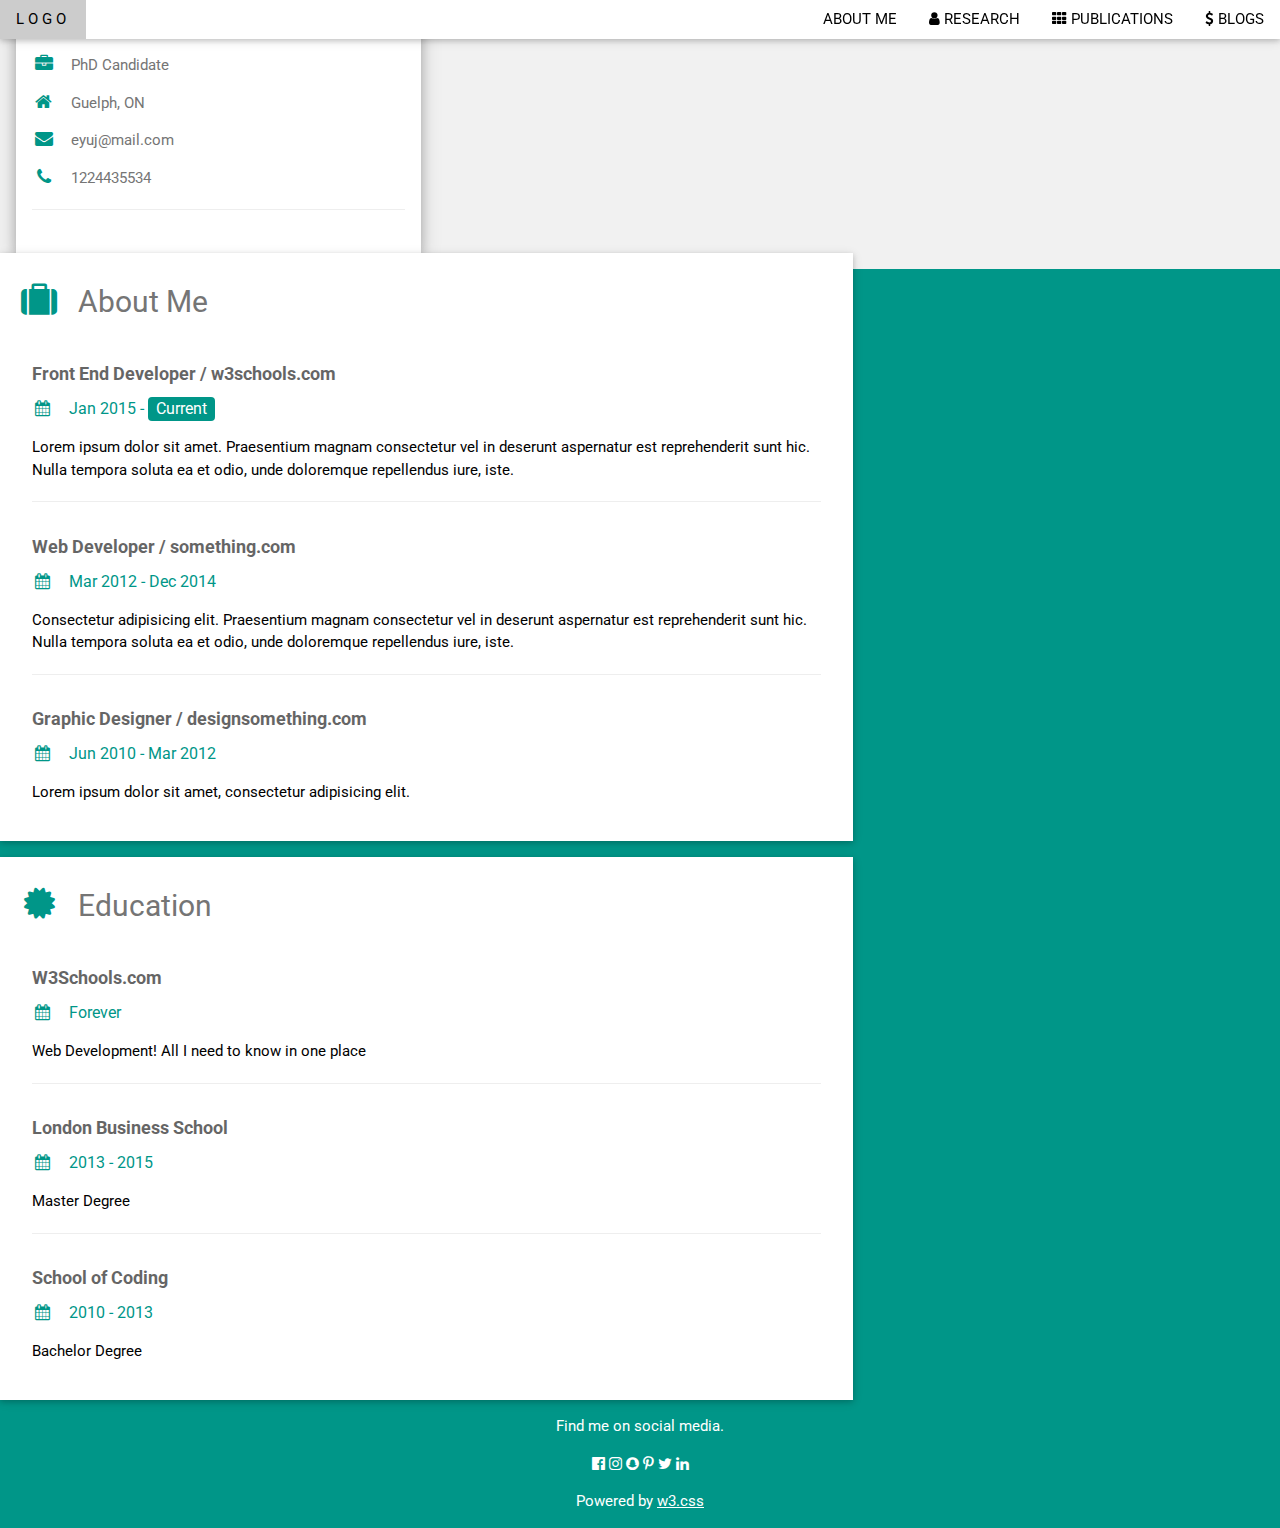
==== commit 5975e0c4: "Update index.html" ====
--- a/index.html
+++ b/index.html
@@ -1,7 +1,7 @@
 <!DOCTYPE html>
 <html>
 <head>
-<title>W3.CSS Template</title>
+<title>Hang Yin CV</title>
 <meta charset="UTF-8">
 <meta name="viewport" content="width=device-width, initial-scale=1">
 <link rel="stylesheet" href="https://www.w3schools.com/w3css/4/w3.css">
@@ -12,6 +12,36 @@
 </style>
 </head>
 <body class="w3-light-grey">
+<!-- Navbar (sit on top) -->
+<div class="w3-top">
+  <div class="w3-bar w3-white w3-card" id="myNavbar">
+    <a href="#home" class="w3-bar-item w3-button w3-wide">LOGO</a>
+    <!-- Right-sided navbar links -->
+    <div class="w3-right w3-hide-small">
+      <a href="#about" class="w3-bar-item w3-button">ABOUT ME</a>
+      <a href="#team" class="w3-bar-item w3-button"><i class="fa fa-user"></i> RESEARCH</a>
+      <a href="#work" class="w3-bar-item w3-button"><i class="fa fa-th"></i> PUBLICATIONS</a>
+      <a href="#pricing" class="w3-bar-item w3-button"><i class="fa fa-usd"></i> BLOGS</a>
+    </div>
+    <!-- Hide right-floated links on small screens and replace them with a menu icon -->
+
+    <a href="javascript:void(0)" class="w3-bar-item w3-button w3-right w3-hide-large w3-hide-medium" onclick="w3_open()">
+      <i class="fa fa-bars"></i>
+    </a>
+  </div>
+</div>
+
+<!-- Sidebar on small screens when clicking the menu icon -->
+<nav class="w3-sidebar w3-bar-block w3-black w3-card w3-animate-left w3-hide-medium w3-hide-large" style="display:none" id="mySidebar">
+  <a href="javascript:void(0)" onclick="w3_close()" class="w3-bar-item w3-button w3-large w3-padding-16">Close ×</a>
+  <a href="#about" onclick="w3_close()" class="w3-bar-item w3-button">ABOUT ME</a>
+  <a href="#team" onclick="w3_close()" class="w3-bar-item w3-button">RESEARCH</a>
+  <a href="#work" onclick="w3_close()" class="w3-bar-item w3-button">PUBLICATIONS</a>
+  <a href="#pricing" onclick="w3_close()" class="w3-bar-item w3-button">BLOGS</a>
+</nav>
+
+
+</header>
 
 <!-- Page Container -->
 <div class="w3-content w3-margin-top" style="max-width:1400px;">
@@ -26,49 +56,16 @@
         <div class="w3-display-container">
           <img src="/w3images/avatar_hat.jpg" style="width:100%" alt="Avatar">
           <div class="w3-display-bottomleft w3-container w3-text-black">
-            <h2>Jane Doe</h2>
+            <h2>Hang Yin</h2>
           </div>
         </div>
         <div class="w3-container">
-          <p><i class="fa fa-briefcase fa-fw w3-margin-right w3-large w3-text-teal"></i>Designer</p>
-          <p><i class="fa fa-home fa-fw w3-margin-right w3-large w3-text-teal"></i>London, UK</p>
-          <p><i class="fa fa-envelope fa-fw w3-margin-right w3-large w3-text-teal"></i>ex@mail.com</p>
+          <p><i class="fa fa-briefcase fa-fw w3-margin-right w3-large w3-text-teal"></i>PhD Candidate</p>
+          <p><i class="fa fa-home fa-fw w3-margin-right w3-large w3-text-teal"></i>Guelph, ON</p>
+          <p><i class="fa fa-envelope fa-fw w3-margin-right w3-large w3-text-teal"></i>eyuj@mail.com</p>
           <p><i class="fa fa-phone fa-fw w3-margin-right w3-large w3-text-teal"></i>1224435534</p>
           <hr>
-
-          <p class="w3-large"><b><i class="fa fa-asterisk fa-fw w3-margin-right w3-text-teal"></i>Skills</b></p>
-          <p>Adobe Photoshop</p>
-          <div class="w3-light-grey w3-round-xlarge w3-small">
-            <div class="w3-container w3-center w3-round-xlarge w3-teal" style="width:90%">90%</div>
-          </div>
-          <p>Photography</p>
-          <div class="w3-light-grey w3-round-xlarge w3-small">
-            <div class="w3-container w3-center w3-round-xlarge w3-teal" style="width:80%">
-              <div class="w3-center w3-text-white">80%</div>
-            </div>
-          </div>
-          <p>Illustrator</p>
-          <div class="w3-light-grey w3-round-xlarge w3-small">
-            <div class="w3-container w3-center w3-round-xlarge w3-teal" style="width:75%">75%</div>
-          </div>
-          <p>Media</p>
-          <div class="w3-light-grey w3-round-xlarge w3-small">
-            <div class="w3-container w3-center w3-round-xlarge w3-teal" style="width:50%">50%</div>
-          </div>
-          <br>
-
-          <p class="w3-large w3-text-theme"><b><i class="fa fa-globe fa-fw w3-margin-right w3-text-teal"></i>Languages</b></p>
-          <p>English</p>
-          <div class="w3-light-grey w3-round-xlarge">
-            <div class="w3-round-xlarge w3-teal" style="height:24px;width:100%"></div>
-          </div>
-          <p>Spanish</p>
-          <div class="w3-light-grey w3-round-xlarge">
-            <div class="w3-round-xlarge w3-teal" style="height:24px;width:55%"></div>
-          </div>
-          <p>German</p>
-          <div class="w3-light-grey w3-round-xlarge">
-            <div class="w3-round-xlarge w3-teal" style="height:24px;width:25%"></div>
+          
           </div>
           <br>
         </div>
@@ -81,7 +78,7 @@
     <div class="w3-twothird">
     
       <div class="w3-container w3-card w3-white w3-margin-bottom">
-        <h2 class="w3-text-grey w3-padding-16"><i class="fa fa-suitcase fa-fw w3-margin-right w3-xxlarge w3-text-teal"></i>Work Experience</h2>
+        <h2 class="w3-text-grey w3-padding-16"><i class="fa fa-suitcase fa-fw w3-margin-right w3-xxlarge w3-text-teal"></i>About Me</h2>
         <div class="w3-container">
           <h5 class="w3-opacity"><b>Front End Developer / w3schools.com</b></h5>
           <h6 class="w3-text-teal"><i class="fa fa-calendar fa-fw w3-margin-right"></i>Jan 2015 - <span class="w3-tag w3-teal w3-round">Current</span></h6>
